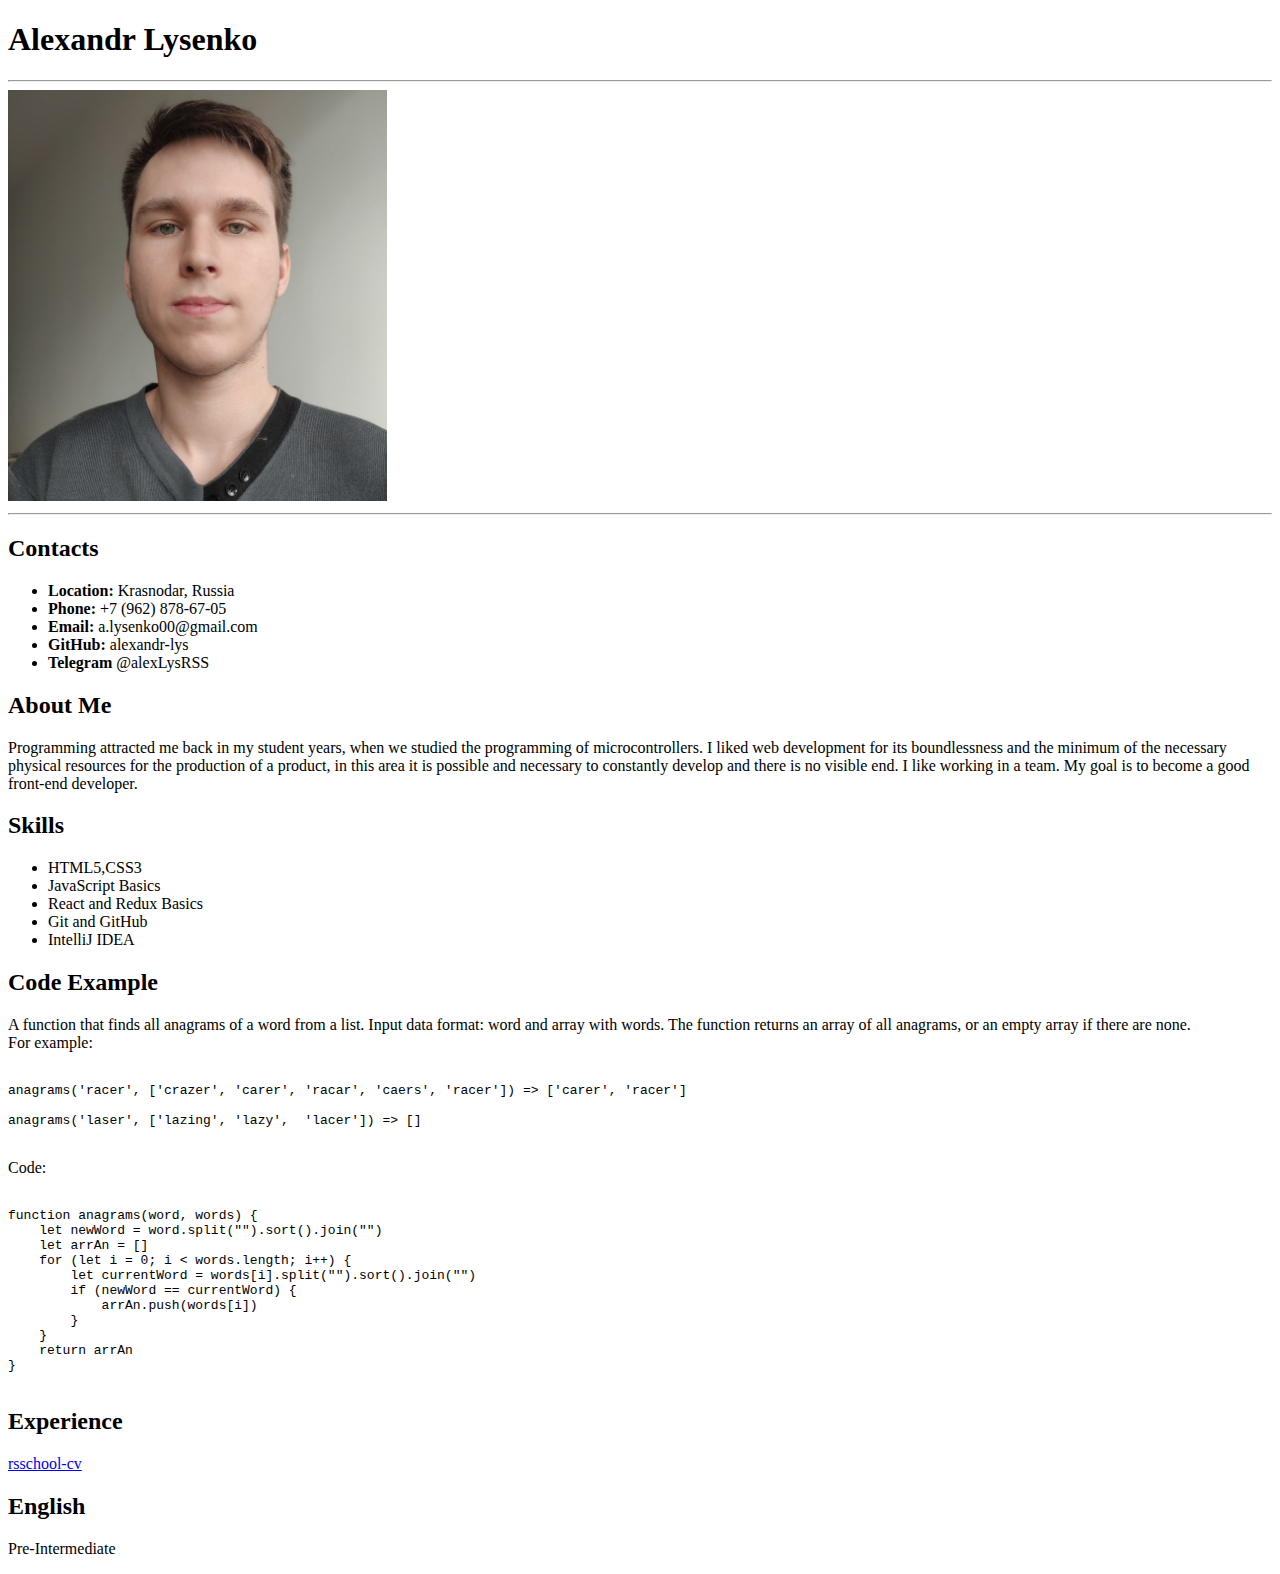
==== index.html @ b0ba2286 "feat: add html layout" ====
<!doctype html>
<html lang="ru">
<head>
    <meta charset="UTF-8">
    <meta name="viewport"
          content="width=device-width, user-scalable=no, initial-scale=1.0, maximum-scale=1.0, minimum-scale=1.0">
    <meta http-equiv="X-UA-Compatible" content="ie=edge">
    <title>CV</title>
    <link rel="stylesheet" href="style.css">
</head>
<body>
<h1>Alexandr Lysenko</h1>
<hr>
<img src="photo.png" alt="Photo" style="width:30%;height:30%;">
<hr>
<h2>Contacts</h2>
<ul>
    <li><b>Location:</b> Krasnodar, Russia</li>
    <li><b>Phone:</b> +7 (962) 878-67-05</li>
    <li><b>Email:</b> a.lysenko00@gmail.com</li>
    <li><b>GitHub:</b> alexandr-lys</li>
    <li><b>Telegram</b> @alexLysRSS</li>
</ul>

<h2>About Me</h2>
<p>Programming attracted me back in my student years, when we studied the programming of microcontrollers. I liked web
    development for its boundlessness and the minimum of the necessary physical resources for the production of a
    product, in this area it is possible and necessary to constantly develop and there is no visible end. I like working
    in a team. My goal is to become a good front-end developer.</p>

<h2>Skills</h2>
<ul>
    <li>HTML5,CSS3</li>
    <li>JavaScript Basics</li>
    <li>React and Redux Basics</li>
    <li>Git and GitHub</li>
    <li>IntelliJ IDEA</li>
</ul>
<h2>Code Example</h2>
<p>A function that finds all anagrams of a word from a list. Input data format: word and array with words. The function
    returns an array of all anagrams, or an empty array if there are none. <br>For example:</p>
<pre>
<code>
anagrams('racer', ['crazer', 'carer', 'racar', 'caers', 'racer']) => ['carer', 'racer']

anagrams('laser', ['lazing', 'lazy',  'lacer']) => []
</code>
</pre>
<p>Code:</p>
<pre>
<code>
function anagrams(word, words) {
    let newWord = word.split("").sort().join("")
    let arrAn = []
    for (let i = 0; i < words.length; i++) {
        let currentWord = words[i].split("").sort().join("")
        if (newWord == currentWord) {
            arrAn.push(words[i])
        }
    }
    return arrAn
}
</code>
</pre>

<h2>Experience</h2>
<a href="https://github.com/Alexandr-Lys/rsschool-cv">rsschool-cv</a>

<h2>English</h2>
<p>Pre-Intermediate</p>
</body>
</html>
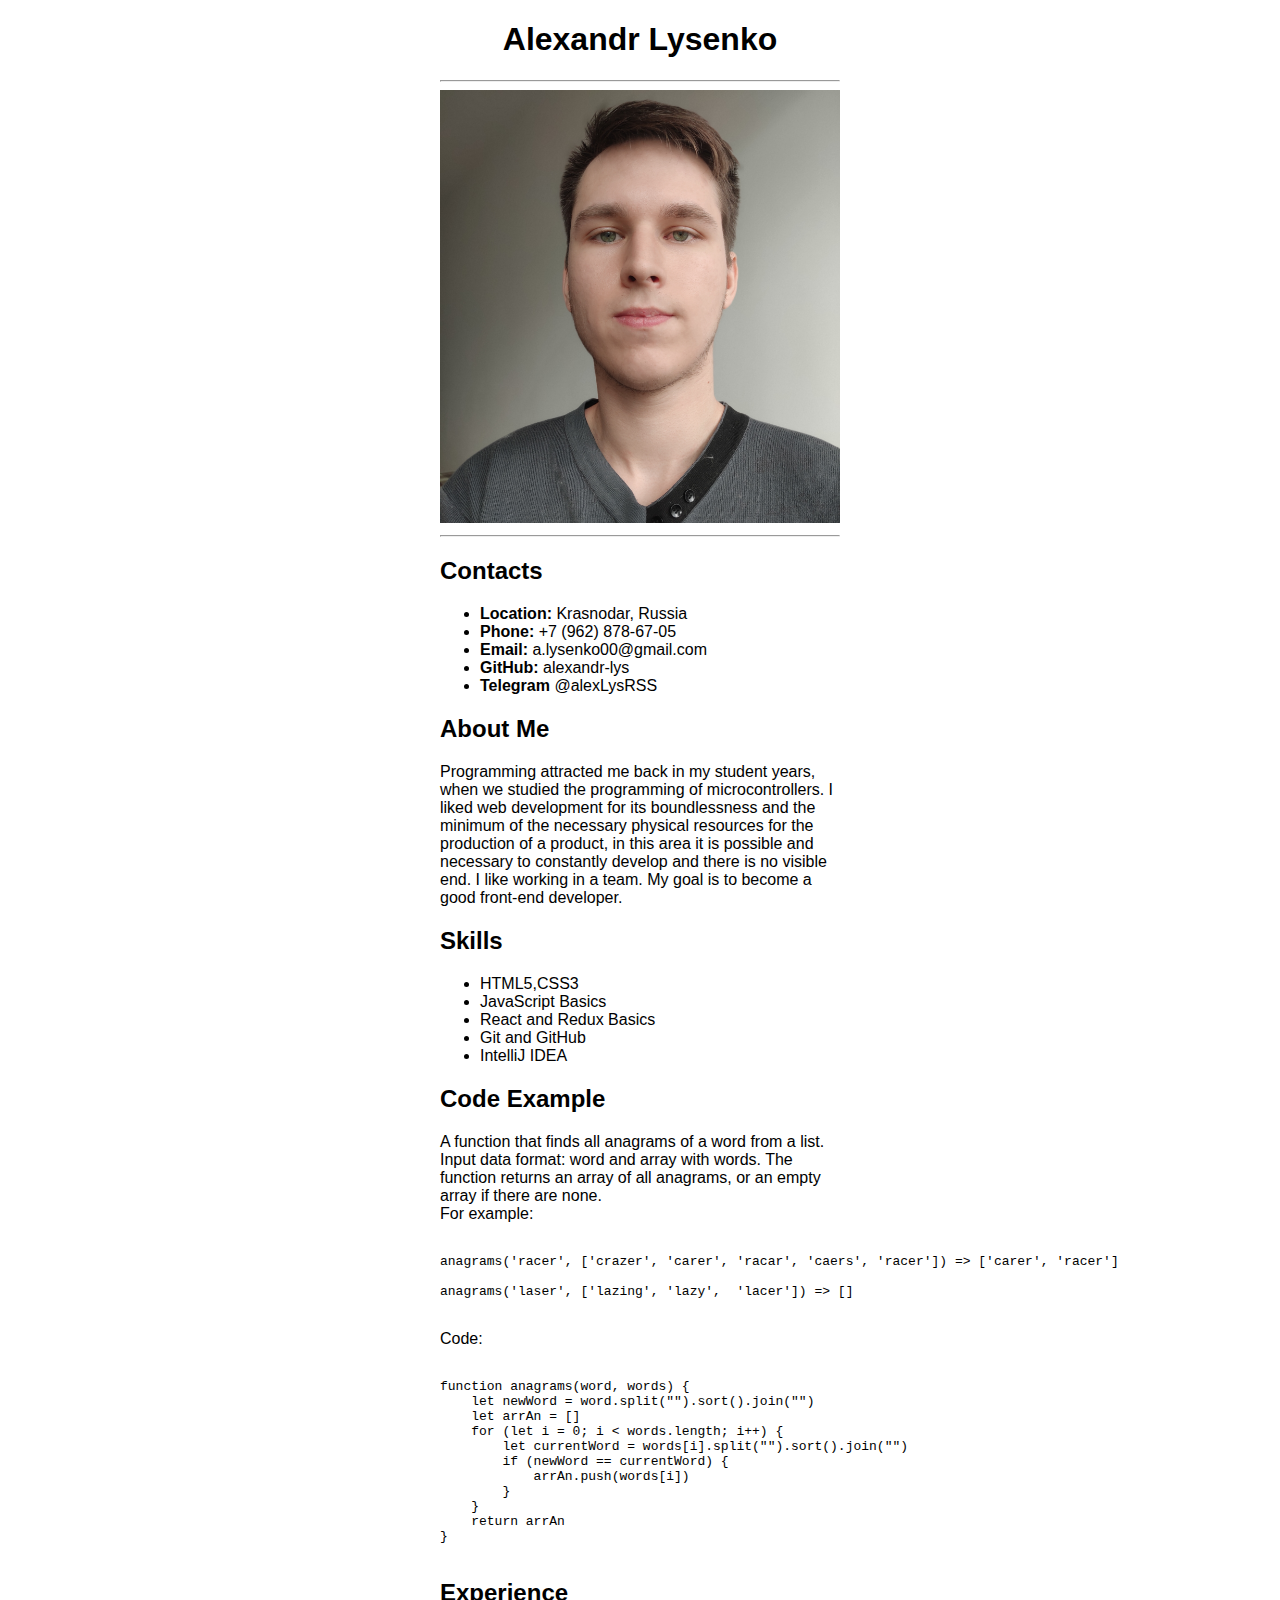
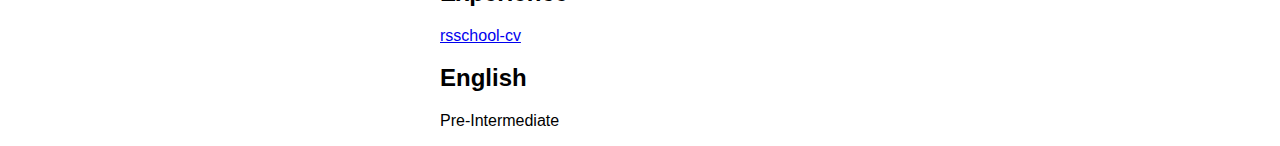
==== commit 24c9ce8c: "refactor: align layout" ====
--- a/index.html
+++ b/index.html
@@ -11,7 +11,7 @@
 <body>
 <h1>Alexandr Lysenko</h1>
 <hr>
-<img src="photo.png" alt="Photo" style="width:30%;height:30%;">
+<img src="photo.png" alt="Photo" style="width:400px;height:30%;">
 <hr>
 <h2>Contacts</h2>
 <ul>
--- a/style.css
+++ b/style.css
@@ -0,0 +1,8 @@
+body{
+    font-family: Arial, sans-serif;
+    width: 400px;
+    margin: auto;
+}
+h1{
+    text-align: center;
+}